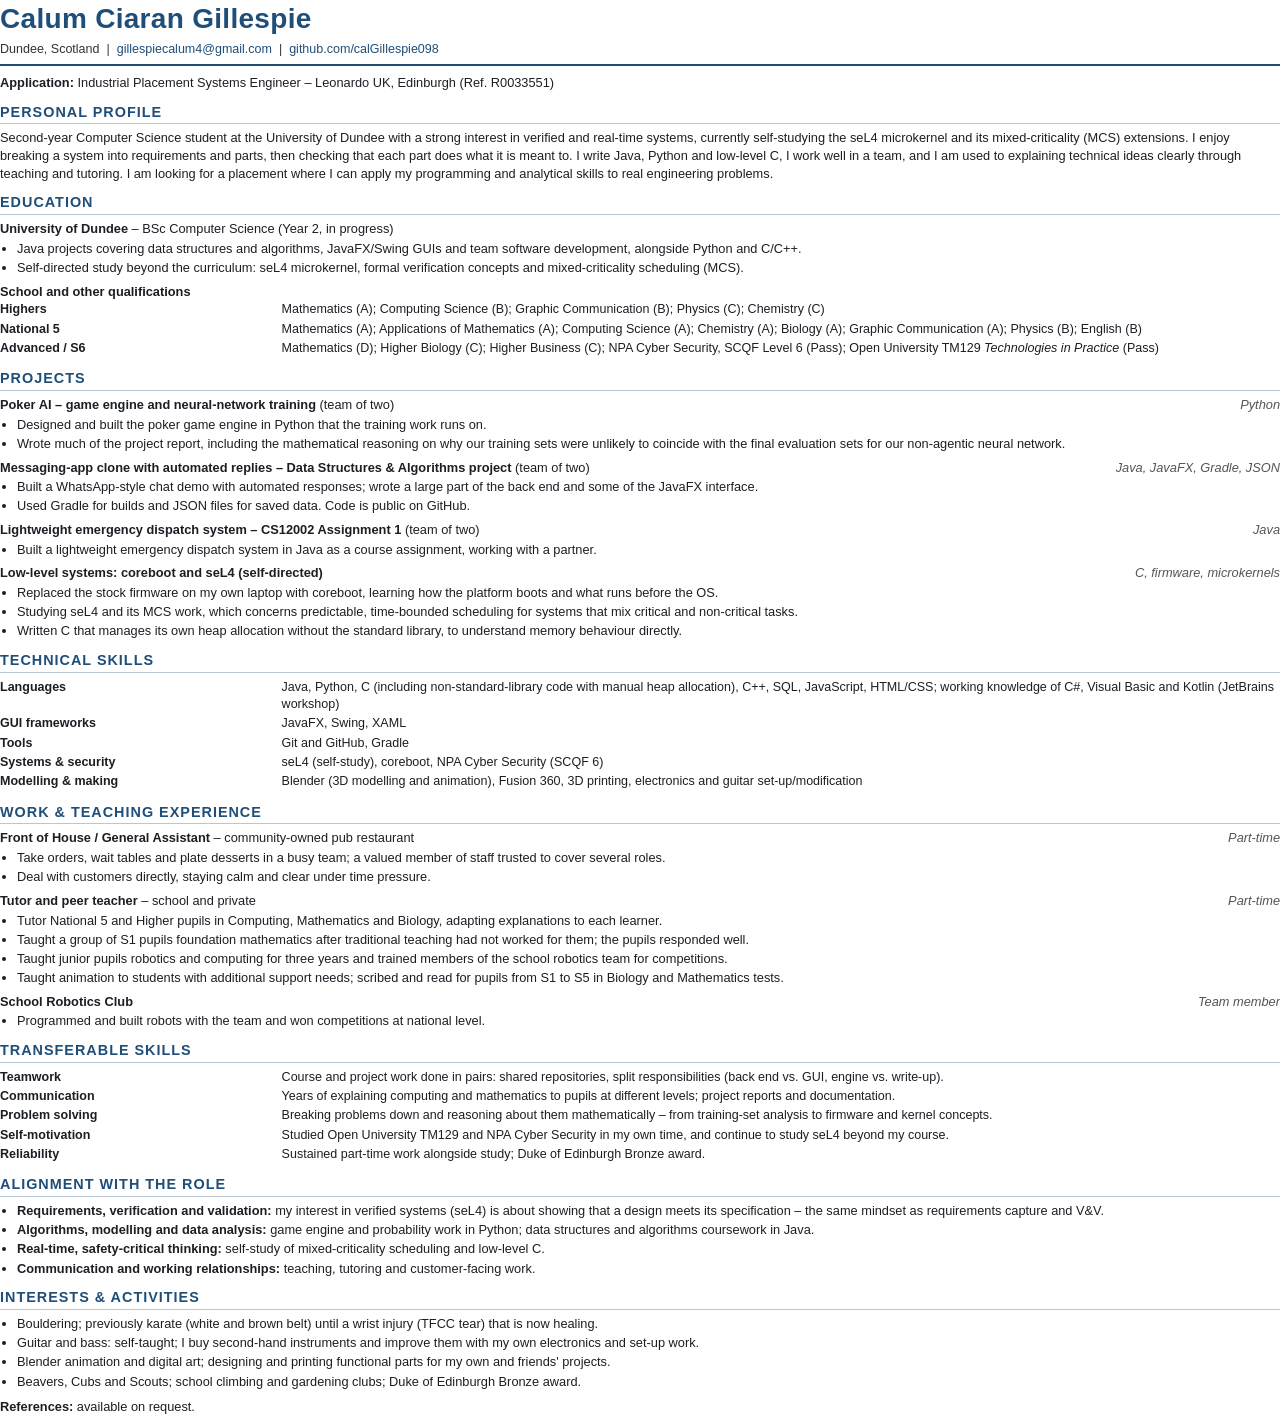
==== cv.html @ b02ef51d "Add portfolio site, CV and job advert" ====
<!DOCTYPE html>
<html lang="en">
<head>
<meta charset="utf-8">
<title>Calum Gillespie – CV</title>
<style>
  @page { size: A4; margin: 14mm 15mm; }
  * { box-sizing: border-box; }
  body { font-family: "Segoe UI", Arial, sans-serif; font-size: 9.6pt; line-height: 1.38; color: #1b1f24; margin: 0; }
  header { border-bottom: 2px solid #1f4e79; padding-bottom: 6px; margin-bottom: 8px; }
  h1 { font-size: 21pt; margin: 0; color: #1f4e79; letter-spacing: .3px; }
  .contact { font-size: 9.4pt; color: #333; margin-top: 2px; }
  .contact a { color: #1f4e79; text-decoration: none; }
  h2 { font-size: 10.8pt; text-transform: uppercase; letter-spacing: 1px; color: #1f4e79; border-bottom: 1px solid #b7c7d8; margin: 11px 0 5px; padding-bottom: 1px; }
  p { margin: 0 0 4px; }
  ul { margin: 2px 0 5px; padding-left: 17px; }
  li { margin-bottom: 1.5px; }
  .row { display: flex; justify-content: space-between; gap: 10px; }
  .row b { font-weight: 600; }
  .meta { color: #555; font-style: italic; white-space: nowrap; }
  .item { margin-bottom: 6px; break-inside: avoid; }
  table { border-collapse: collapse; width: 100%; font-size: 9.4pt; }
  td { padding: 1px 0; vertical-align: top; }
  td:first-child { width: 22%; font-weight: 600; }
  .page-break { break-before: page; }
</style>
</head>
<body>

<header>
  <h1>Calum Ciaran Gillespie</h1>
  <div class="contact">Dundee, Scotland &nbsp;|&nbsp; <a href="mailto:gillespiecalum4@gmail.com">gillespiecalum4@gmail.com</a> &nbsp;|&nbsp; <a href="https://github.com/calGillespie098">github.com/calGillespie098</a></div>
</header>

<p><b>Application:</b> Industrial Placement Systems Engineer – Leonardo UK, Edinburgh (Ref. R0033551)</p>

<h2>Personal Profile</h2>
<p>Second-year Computer Science student at the University of Dundee with a strong interest in verified and real-time systems, currently self-studying the seL4 microkernel and its mixed-criticality (MCS) extensions. I enjoy breaking a system into requirements and parts, then checking that each part does what it is meant to. I write Java, Python and low-level C, I work well in a team, and I am used to explaining technical ideas clearly through teaching and tutoring. I am looking for a placement where I can apply my programming and analytical skills to real engineering problems.</p>

<h2>Education</h2>
<div class="item">
  <div class="row"><span><b>University of Dundee</b> – BSc Computer Science (Year 2, in progress)</span></div>
  <ul>
    <li>Java projects covering data structures and algorithms, JavaFX/Swing GUIs and team software development, alongside Python and C/C++.</li>
    <li>Self-directed study beyond the curriculum: seL4 microkernel, formal verification concepts and mixed-criticality scheduling (MCS).</li>
  </ul>
</div>
<div class="item">
  <b>School and other qualifications</b>
  <table>
    <tr><td>Highers</td><td>Mathematics (A); Computing Science (B); Graphic Communication (B); Physics (C); Chemistry (C)</td></tr>
    <tr><td>National 5</td><td>Mathematics (A); Applications of Mathematics (A); Computing Science (A); Chemistry (A); Biology (A); Graphic Communication (A); Physics (B); English (B)</td></tr>
    <tr><td>Advanced / S6</td><td>Mathematics (D); Higher Biology (C); Higher Business (C); NPA Cyber Security, SCQF Level 6 (Pass); Open University TM129 <i>Technologies in Practice</i> (Pass)</td></tr>
  </table>
</div>

<h2>Projects</h2>
<div class="item">
  <div class="row"><span><b>Poker AI – game engine and neural-network training</b> (team of two)</span><span class="meta">Python</span></div>
  <ul>
    <li>Designed and built the poker game engine in Python that the training work runs on.</li>
    <li>Wrote much of the project report, including the mathematical reasoning on why our training sets were unlikely to coincide with the final evaluation sets for our non-agentic neural network.</li>
  </ul>
</div>
<div class="item">
  <div class="row"><span><b>Messaging-app clone with automated replies – Data Structures &amp; Algorithms project</b> (team of two)</span><span class="meta">Java, JavaFX, Gradle, JSON</span></div>
  <ul>
    <li>Built a WhatsApp-style chat demo with automated responses; wrote a large part of the back end and some of the JavaFX interface.</li>
    <li>Used Gradle for builds and JSON files for saved data. Code is public on GitHub.</li>
  </ul>
</div>
<div class="item">
  <div class="row"><span><b>Lightweight emergency dispatch system – CS12002 Assignment 1</b> (team of two)</span><span class="meta">Java</span></div>
  <ul>
    <li>Built a lightweight emergency dispatch system in Java as a course assignment, working with a partner.</li>
  </ul>
</div>
<div class="item">
  <div class="row"><span><b>Low-level systems: coreboot and seL4 (self-directed)</b></span><span class="meta">C, firmware, microkernels</span></div>
  <ul>
    <li>Replaced the stock firmware on my own laptop with coreboot, learning how the platform boots and what runs before the OS.</li>
    <li>Studying seL4 and its MCS work, which concerns predictable, time-bounded scheduling for systems that mix critical and non-critical tasks.</li>
    <li>Written C that manages its own heap allocation without the standard library, to understand memory behaviour directly.</li>
  </ul>
</div>

<div class="page-break"></div>

<h2>Technical Skills</h2>
<table>
  <tr><td>Languages</td><td>Java, Python, C (including non-standard-library code with manual heap allocation), C++, SQL, JavaScript, HTML/CSS; working knowledge of C#, Visual Basic and Kotlin (JetBrains workshop)</td></tr>
  <tr><td>GUI frameworks</td><td>JavaFX, Swing, XAML</td></tr>
  <tr><td>Tools</td><td>Git and GitHub, Gradle</td></tr>
  <tr><td>Systems &amp; security</td><td>seL4 (self-study), coreboot, NPA Cyber Security (SCQF 6)</td></tr>
  <tr><td>Modelling &amp; making</td><td>Blender (3D modelling and animation), Fusion 360, 3D printing, electronics and guitar set-up/modification</td></tr>
</table>

<h2>Work &amp; Teaching Experience</h2>
<div class="item">
  <div class="row"><span><b>Front of House / General Assistant</b> – community-owned pub restaurant</span><span class="meta">Part-time</span></div>
  <ul>
    <li>Take orders, wait tables and plate desserts in a busy team; a valued member of staff trusted to cover several roles.</li>
    <li>Deal with customers directly, staying calm and clear under time pressure.</li>
  </ul>
</div>
<div class="item">
  <div class="row"><span><b>Tutor and peer teacher</b> – school and private</span><span class="meta">Part-time</span></div>
  <ul>
    <li>Tutor National 5 and Higher pupils in Computing, Mathematics and Biology, adapting explanations to each learner.</li>
    <li>Taught a group of S1 pupils foundation mathematics after traditional teaching had not worked for them; the pupils responded well.</li>
    <li>Taught junior pupils robotics and computing for three years and trained members of the school robotics team for competitions.</li>
    <li>Taught animation to students with additional support needs; scribed and read for pupils from S1 to S5 in Biology and Mathematics tests.</li>
  </ul>
</div>
<div class="item">
  <div class="row"><span><b>School Robotics Club</b></span><span class="meta">Team member</span></div>
  <ul>
    <li>Programmed and built robots with the team and won competitions at national level.</li>
  </ul>
</div>

<h2>Transferable Skills</h2>
<table>
  <tr><td>Teamwork</td><td>Course and project work done in pairs: shared repositories, split responsibilities (back end vs. GUI, engine vs. write-up).</td></tr>
  <tr><td>Communication</td><td>Years of explaining computing and mathematics to pupils at different levels; project reports and documentation.</td></tr>
  <tr><td>Problem solving</td><td>Breaking problems down and reasoning about them mathematically – from training-set analysis to firmware and kernel concepts.</td></tr>
  <tr><td>Self-motivation</td><td>Studied Open University TM129 and NPA Cyber Security in my own time, and continue to study seL4 beyond my course.</td></tr>
  <tr><td>Reliability</td><td>Sustained part-time work alongside study; Duke of Edinburgh Bronze award.</td></tr>
</table>

<h2>Alignment with the Role</h2>
<ul>
  <li><b>Requirements, verification and validation:</b> my interest in verified systems (seL4) is about showing that a design meets its specification – the same mindset as requirements capture and V&amp;V.</li>
  <li><b>Algorithms, modelling and data analysis:</b> game engine and probability work in Python; data structures and algorithms coursework in Java.</li>
  <li><b>Real-time, safety-critical thinking:</b> self-study of mixed-criticality scheduling and low-level C.</li>
  <li><b>Communication and working relationships:</b> teaching, tutoring and customer-facing work.</li>
</ul>

<h2>Interests &amp; Activities</h2>
<ul>
  <li>Bouldering; previously karate (white and brown belt) until a wrist injury (TFCC tear) that is now healing.</li>
  <li>Guitar and bass: self-taught; I buy second-hand instruments and improve them with my own electronics and set-up work.</li>
  <li>Blender animation and digital art; designing and printing functional parts for my own and friends' projects.</li>
  <li>Beavers, Cubs and Scouts; school climbing and gardening clubs; Duke of Edinburgh Bronze award.</li>
</ul>

<p style="margin-top:8px"><b>References:</b> available on request.</p>

</body>
</html>
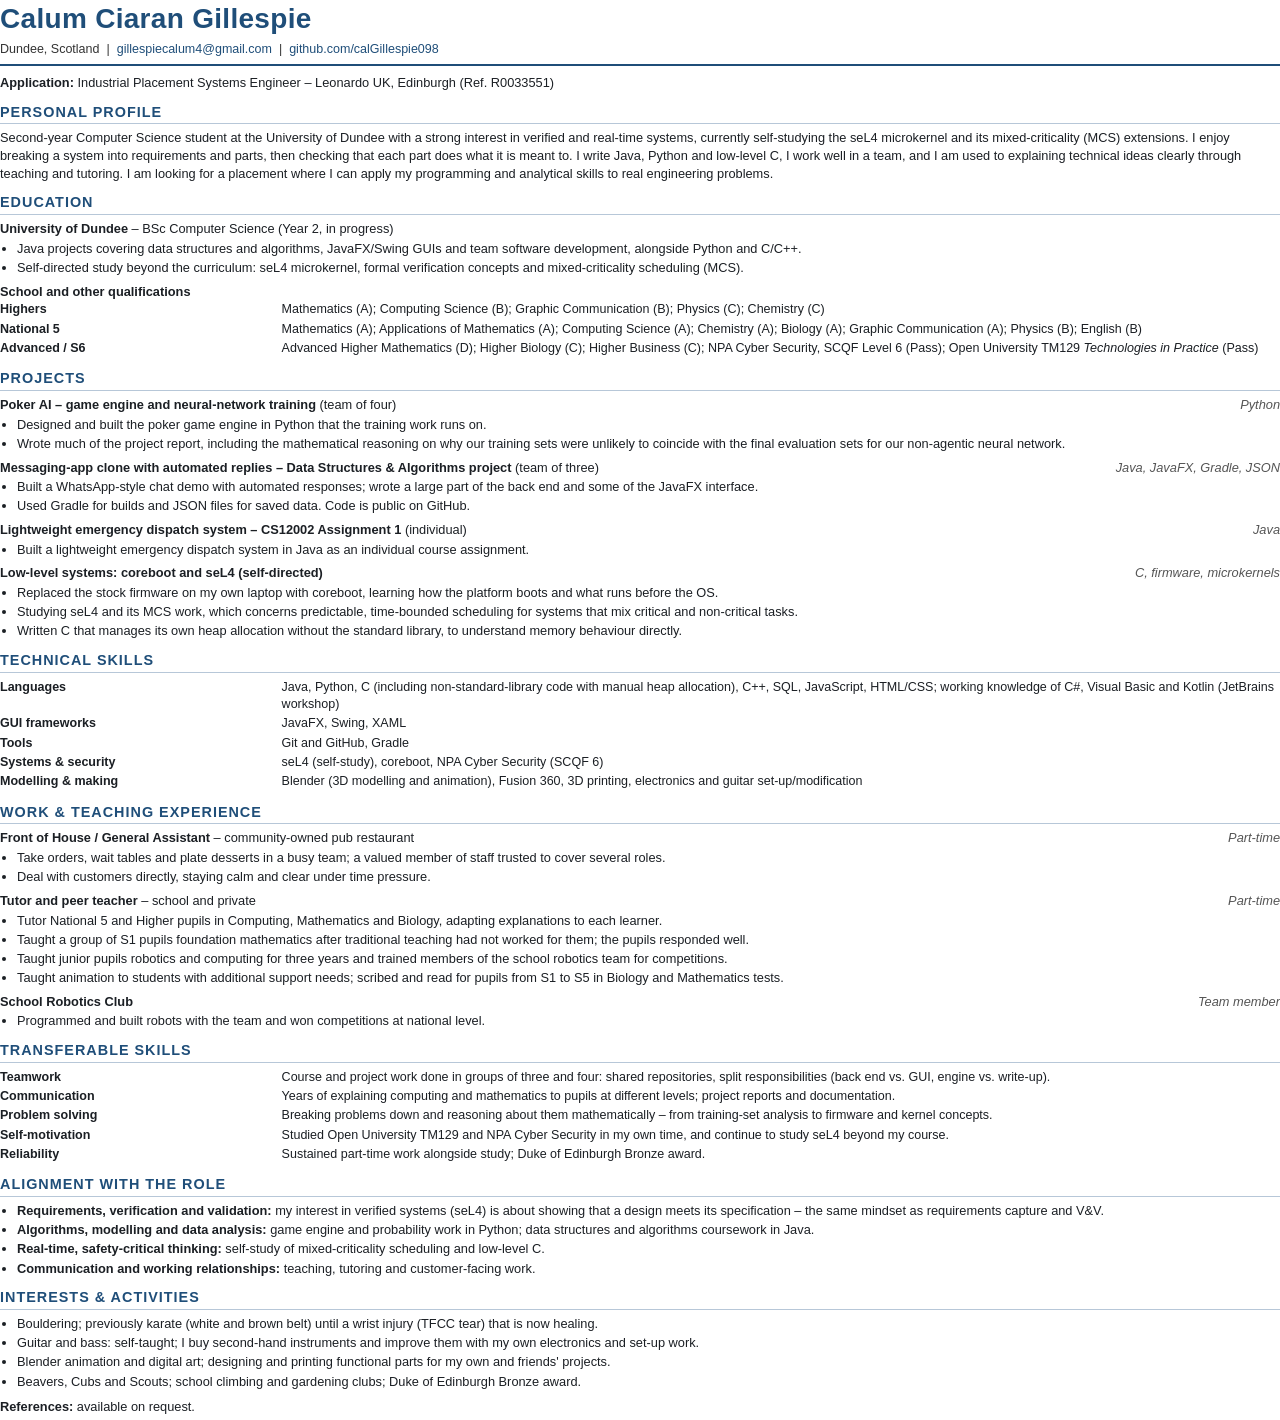
==== commit 639cc528: "changed abnormalities" ====
--- a/cv.html
+++ b/cv.html
@@ -50,29 +50,29 @@
   <table>
     <tr><td>Highers</td><td>Mathematics (A); Computing Science (B); Graphic Communication (B); Physics (C); Chemistry (C)</td></tr>
     <tr><td>National 5</td><td>Mathematics (A); Applications of Mathematics (A); Computing Science (A); Chemistry (A); Biology (A); Graphic Communication (A); Physics (B); English (B)</td></tr>
-    <tr><td>Advanced / S6</td><td>Mathematics (D); Higher Biology (C); Higher Business (C); NPA Cyber Security, SCQF Level 6 (Pass); Open University TM129 <i>Technologies in Practice</i> (Pass)</td></tr>
+    <tr><td>Advanced / S6</td><td>Advanced Higher Mathematics (D); Higher Biology (C); Higher Business (C); NPA Cyber Security, SCQF Level 6 (Pass); Open University TM129 <i>Technologies in Practice</i> (Pass)</td></tr>
   </table>
 </div>
 
 <h2>Projects</h2>
 <div class="item">
-  <div class="row"><span><b>Poker AI – game engine and neural-network training</b> (team of two)</span><span class="meta">Python</span></div>
+  <div class="row"><span><b>Poker AI – game engine and neural-network training</b> (team of four)</span><span class="meta">Python</span></div>
   <ul>
     <li>Designed and built the poker game engine in Python that the training work runs on.</li>
     <li>Wrote much of the project report, including the mathematical reasoning on why our training sets were unlikely to coincide with the final evaluation sets for our non-agentic neural network.</li>
   </ul>
 </div>
 <div class="item">
-  <div class="row"><span><b>Messaging-app clone with automated replies – Data Structures &amp; Algorithms project</b> (team of two)</span><span class="meta">Java, JavaFX, Gradle, JSON</span></div>
+  <div class="row"><span><b>Messaging-app clone with automated replies – Data Structures &amp; Algorithms project</b> (team of three)</span><span class="meta">Java, JavaFX, Gradle, JSON</span></div>
   <ul>
     <li>Built a WhatsApp-style chat demo with automated responses; wrote a large part of the back end and some of the JavaFX interface.</li>
     <li>Used Gradle for builds and JSON files for saved data. Code is public on GitHub.</li>
   </ul>
 </div>
 <div class="item">
-  <div class="row"><span><b>Lightweight emergency dispatch system – CS12002 Assignment 1</b> (team of two)</span><span class="meta">Java</span></div>
+  <div class="row"><span><b>Lightweight emergency dispatch system – CS12002 Assignment 1</b> (individual)</span><span class="meta">Java</span></div>
   <ul>
-    <li>Built a lightweight emergency dispatch system in Java as a course assignment, working with a partner.</li>
+    <li>Built a lightweight emergency dispatch system in Java as an individual course assignment.</li>
   </ul>
 </div>
 <div class="item">
@@ -121,7 +121,7 @@
 
 <h2>Transferable Skills</h2>
 <table>
-  <tr><td>Teamwork</td><td>Course and project work done in pairs: shared repositories, split responsibilities (back end vs. GUI, engine vs. write-up).</td></tr>
+  <tr><td>Teamwork</td><td>Course and project work done in groups of three and four: shared repositories, split responsibilities (back end vs. GUI, engine vs. write-up).</td></tr>
   <tr><td>Communication</td><td>Years of explaining computing and mathematics to pupils at different levels; project reports and documentation.</td></tr>
   <tr><td>Problem solving</td><td>Breaking problems down and reasoning about them mathematically – from training-set analysis to firmware and kernel concepts.</td></tr>
   <tr><td>Self-motivation</td><td>Studied Open University TM129 and NPA Cyber Security in my own time, and continue to study seL4 beyond my course.</td></tr>
